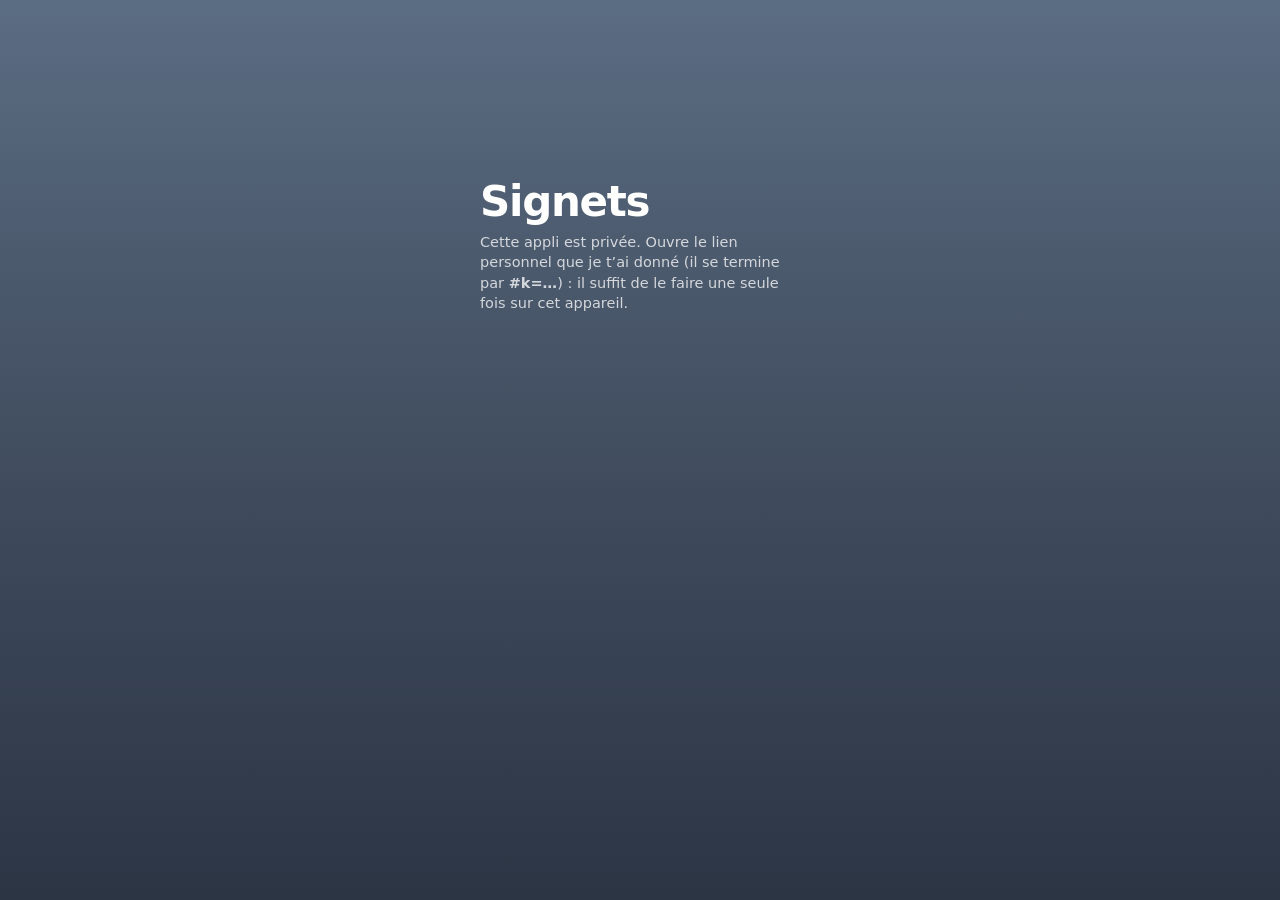
==== signets/index.html @ 31959f98 "Signets : appli statique chiffrée sur GitHub Pages (migration depuis Ample) Co-Authored-By: Claude S" ====
<!DOCTYPE html>
<html lang="fr"><head>
<meta charset="utf-8">
<meta name="viewport" content="width=device-width,initial-scale=1,viewport-fit=cover">
<meta name="theme-color" content="#4a586b">
<meta name="apple-mobile-web-app-capable" content="yes">
<meta name="apple-mobile-web-app-title" content="Signets">
<meta name="mobile-web-app-capable" content="yes">
<link rel="manifest" href="manifest.json">
<link rel="apple-touch-icon" href="apple-touch-icon.png">
<script src="sg.js"></script>
<title>Signets</title>
<style>
:root{color-scheme:dark;--bg:#3a4557;--card:rgba(255,255,255,.10);--card2:rgba(255,255,255,.17);--ink:#fff;--mute:rgba(255,255,255,.76);--line:rgba(255,255,255,.20);--acc:#fff;--accink:#1d2736}
*{box-sizing:border-box;-webkit-tap-highlight-color:transparent}
html{background:#2f3949}
body::before{content:"";position:fixed;inset:0;z-index:-1;background:linear-gradient(180deg,#5b6d83 0%,#4a586b 32%,#3a4557 66%,#2c3544 100%)}
body{margin:0;background:transparent;color:var(--ink);font:16px/1.4 -apple-system,"SF Pro Display",system-ui,"Segoe UI",Inter,sans-serif;padding-bottom:calc(96px + env(safe-area-inset-bottom))}
main{max-width:720px;margin:auto;padding:calc(18px + env(safe-area-inset-top)) 18px 20px}
h1{font-size:42px;font-weight:700;letter-spacing:-.03em;margin:10px 0 6px;line-height:1.05}
h2{font-size:30px;font-weight:700;letter-spacing:-.02em;color:var(--ink);margin:36px 0 14px;line-height:1.1}
.sub0{margin:0 0 18px;color:var(--mute);font-size:17px}
button{font:inherit;color:inherit;background:none;border:0;padding:0;cursor:pointer;text-align:left}
input,textarea,select{font:inherit;color:var(--ink);background:var(--card);border:1.5px solid var(--line);border-radius:18px;padding:13px 15px;width:100%;-webkit-backdrop-filter:blur(12px);backdrop-filter:blur(12px)}
input::placeholder,textarea::placeholder{color:var(--mute)}
option{color:#111}
:focus-visible{outline:3px solid #fff;outline-offset:2px}
.search{width:100%;background:var(--card);border:1.5px solid var(--line);border-radius:22px;padding:15px 18px;color:var(--mute);font-size:17px;-webkit-backdrop-filter:blur(12px);backdrop-filter:blur(12px)}
.cols{display:flex;gap:14px;scroll-padding-left:18px;overflow-x:auto;margin:0 -18px;padding:2px 18px 12px;scroll-snap-type:x proximity;scrollbar-width:none}
.cols::-webkit-scrollbar{display:none}
.wc{flex:0 0 112px;scroll-snap-align:start;display:flex;flex-direction:column;align-items:center;gap:12px;color:inherit;text-decoration:none}
.wc .lab{display:flex;align-items:flex-end;justify-content:center;text-align:center;height:40px;font-size:15px;font-weight:500;line-height:1.15;color:var(--mute)}
.wc .bar{position:relative;display:flex;flex-direction:column;align-items:center;justify-content:space-between;width:112px;border-radius:44px;background:var(--card);border:1.5px solid var(--line);overflow:hidden;padding:26px 0 22px;-webkit-backdrop-filter:blur(10px);backdrop-filter:blur(10px)}
.wc .fill{position:absolute;left:0;right:0;bottom:0;background:var(--c);opacity:.5}
.wc .top,.wc .big,.wc .bot{position:relative;display:flex;flex-direction:column;align-items:center}
.wc .top{font-size:46px;line-height:1}
.wc .big{font-size:44px;font-weight:600;letter-spacing:-.02em}
.wc .bot{gap:12px}
.wc .sub{display:flex;align-items:center;gap:6px;flex-direction:row;font-size:21px;font-weight:500;color:rgba(255,255,255,.9)}
.wc:active .bar{background:var(--card2)}
.strip{display:flex;gap:14px;scroll-padding-left:18px;overflow-x:auto;margin:0 -18px;padding:0 18px 8px;scroll-snap-type:x proximity;scrollbar-width:none}
.strip::-webkit-scrollbar{display:none}
.rc{flex:0 0 138px;min-width:0;max-width:138px;scroll-snap-align:start}
.dl{height:30px;display:flex;align-items:flex-end;padding-left:8px;font-size:15px;font-weight:500;color:var(--mute);margin-bottom:10px}
.strip .im{aspect-ratio:3/4.4;border-radius:44px}
.grid{display:grid;grid-template-columns:repeat(2,1fr);gap:20px 14px}
@media(min-width:620px){.grid{grid-template-columns:repeat(3,1fr)}}
.card{display:block;width:100%;align-self:start}
.im{position:relative;aspect-ratio:1;border-radius:28px;overflow:hidden;background:var(--card);border:1.5px solid var(--line);display:grid;place-items:center;color:var(--mute);font-size:32px;font-weight:600}
.im img{position:absolute;inset:0;width:100%;height:100%;object-fit:cover}
.tx b{display:-webkit-box;-webkit-line-clamp:2;-webkit-box-orient:vertical;overflow:hidden;font-size:15px;font-weight:600;margin-top:9px;line-height:1.25}
.tx small{color:var(--mute);font-size:13px;display:block;margin-top:4px;overflow:hidden;text-overflow:ellipsis;white-space:nowrap}
.list{background:var(--card);border:1.5px solid var(--line);border-radius:28px;overflow:hidden;-webkit-backdrop-filter:blur(12px);backdrop-filter:blur(12px)}
.row{display:flex;align-items:center;gap:12px;width:100%;padding:16px 18px;border-top:1px solid var(--line)}
.row:first-child{border-top:0}.row i{width:12px;height:12px;border-radius:50%;flex:none}.row span{flex:1}.row em{font-style:normal;color:var(--mute)}.row::after{content:"›";color:var(--mute);font-size:22px}
.pills{display:flex;gap:8px;overflow-x:auto;margin:0 -18px 6px;padding:2px 18px 8px;scrollbar-width:none}
.pills::-webkit-scrollbar{display:none}
.pill{white-space:nowrap;background:var(--card);border:1.5px solid var(--line);border-radius:99px;padding:9px 16px;font-size:15px;flex:none;-webkit-backdrop-filter:blur(10px);backdrop-filter:blur(10px)}
.pill[aria-pressed=true]{background:#fff;border-color:#fff;color:var(--accink);font-weight:600}
.tabs{position:fixed;left:0;right:0;bottom:0;display:flex;background:rgba(44,53,68,.62);-webkit-backdrop-filter:blur(22px) saturate(1.4);backdrop-filter:blur(22px) saturate(1.4);border-top:1px solid var(--line);padding:8px 8px calc(8px + env(safe-area-inset-bottom));z-index:10}
.tabs button{flex:1;display:flex;flex-direction:column;align-items:center;gap:3px;font-size:11.5px;color:var(--mute);padding:4px}
.tabs button[aria-current=true]{color:#fff;font-weight:600}
.tabs svg{width:26px;height:26px;stroke:currentColor;fill:none;stroke-width:1.8;stroke-linecap:round;stroke-linejoin:round}
.sheet{position:fixed;inset:0;background:rgba(14,19,27,.55);-webkit-backdrop-filter:blur(8px);backdrop-filter:blur(8px);z-index:20;display:flex;align-items:flex-end}
.sheet>div{background:linear-gradient(180deg,#566880 0%,#3a4557 100%);border:1.5px solid var(--line);border-bottom:0;width:100%;max-height:92vh;overflow:auto;border-radius:40px 40px 0 0;padding:18px 20px calc(24px + env(safe-area-inset-bottom));max-width:720px;margin:auto}
.btn{display:block;width:100%;text-align:center;background:#fff;color:var(--accink);border-radius:22px;padding:15px;font-weight:600;text-decoration:none;margin-top:12px;border:1.5px solid #fff}
.btn.alt{background:var(--card);color:var(--ink);border-color:var(--line);-webkit-backdrop-filter:blur(10px);backdrop-filter:blur(10px)}
.back{color:#fff;padding:6px 0;margin-bottom:4px;font-size:17px;font-weight:500}
.chips{display:flex;flex-wrap:wrap;gap:6px;margin:8px 0}
.chips i{font-style:normal;background:var(--card);border:1.5px solid var(--line);border-radius:99px;padding:4px 12px;font-size:13.5px}
.note{color:var(--mute);font-size:14.5px;margin:8px 0}
.more{display:block;margin:20px auto;background:var(--card);border:1.5px solid var(--line);border-radius:99px;padding:13px 26px}
details.opt{margin-top:10px}details.opt summary{color:var(--mute);font-size:14.5px;padding:6px 0}
.login{max-width:360px;margin:20vh auto 0;padding:0 20px}
.kd{position:absolute;left:10px;top:10px;font-size:11.5px;font-style:normal;font-weight:600;background:rgba(20,26,36,.62);color:#fff;border-radius:99px;padding:3px 9px;letter-spacing:.02em}
.sn{margin:3px 0 0;font-size:13px;line-height:1.35;color:var(--mute);display:-webkit-box;-webkit-line-clamp:3;-webkit-box-orient:vertical;overflow:hidden}
.sheet{animation:fadeIn .22s ease-out}
.sheet>div{animation:slideUp .34s cubic-bezier(.2,.9,.3,1)}
@keyframes fadeIn{from{opacity:0}}
@keyframes slideUp{from{transform:translateY(70px);opacity:.3}}
.sheet .im{cursor:pointer}
.sheet .im img{animation:kb 10s ease-in-out infinite alternate}
@keyframes kb{from{transform:scale(1)}to{transform:scale(1.14)}}
.pl{position:absolute;right:14px;bottom:14px;width:58px;height:58px;border-radius:50%;background:rgba(255,255,255,.92);color:#1d2736;display:grid;place-items:center;font-style:normal;font-size:22px;padding-left:4px;animation:pulse 1.8s ease-in-out infinite}
@keyframes pulse{50%{transform:scale(1.1)}}
@media(prefers-reduced-motion:reduce){.sheet,.sheet>div,.sheet .im img,.pl{animation:none}}
.wxsum{display:flex;flex-wrap:wrap;gap:8px;margin:0 0 14px}
.wxsum span{background:var(--card);border:1.5px solid var(--line);border-radius:99px;padding:7px 14px;font-size:14.5px}
.idea{background:var(--card);border:1.5px solid var(--line);border-radius:28px;padding:16px 18px;margin:0 0 14px;font-size:16px;color:var(--mute)}
.idea b{display:block;font-size:21px;color:var(--ink);margin-bottom:3px;letter-spacing:-.01em}
.addr{display:flex;align-items:center;gap:14px;background:var(--card);border:1.5px solid var(--line);border-radius:28px;padding:16px 18px;margin:18px 0 10px;color:inherit;text-decoration:none;-webkit-backdrop-filter:blur(12px);backdrop-filter:blur(12px)}
.addr .ai{font-size:34px;line-height:1}.addr .at{flex:1}.addr b{display:block;font-size:19px;letter-spacing:-.01em}.addr small{color:var(--mute);font-size:14.5px}.addr .ac{color:var(--mute);font-size:28px}
.row2{display:flex;gap:8px;flex-wrap:wrap;margin-bottom:4px}
a.pill{text-decoration:none;color:inherit;display:inline-block}
</style></head><body>
<div id="app"></div>
<script>
const $=s=>document.querySelector(s);
const esc=s=>String(s??'').replace(/[&<>"]/g,c=>({'&':'&amp;','<':'&lt;','>':'&gt;','"':'&quot;'}[c]));
const norm=s=>String(s||'').toLowerCase().normalize('NFD').replace(/[\u0300-\u036f]/g,'');
const COL={'Jardin & plantes':'#3f8f5a','Cuisine':'#d9822b','Restos & bonnes adresses':'#c04a36','Voyage & sorties':'#2c86b8','Livres, histoire & culture':'#7b5db5','Développement personnel':'#c99a1d','Couple & relations':'#d0507a','Tech & IA':'#3a68c9','Sport & rugby':'#26907f','Golf':'#5f9e43','Montres & mode':'#6f6f7c','Langues':'#a8601a','Famille & enfants':'#d99a2f','Design & photo':'#b247a3','Maison & bricolage':'#85673f','Humour':'#d9a812','Actualité & société':'#52606d','Autre':'#85909a'};
const CATS=Object.keys(COL);
const SO=['Printemps','Été','Automne','Hiver',"Toute l'année"];
const SE={Printemps:'🌸','Été':'☀️',Automne:'🍂',Hiver:'❄️',"Toute l'année":'🥕'};
let D=[],view='home',cur='',acc='',S='Toutes',I='',q='',lim=40,sheetId=null;

const GH='Gregguuus/Golf';
const lsGet=(k,d)=>{try{const v=localStorage.getItem(k);return v?JSON.parse(v):d}catch(e){return d}};
const lsSet=(k,v)=>{try{localStorage.setItem(k,JSON.stringify(v))}catch(e){}};
let RECENT=new Set(),AUTHCAT={};
const mapRec=m=>({id:m.id,url:m.u,author:m.a,title:m.t,snippet:m.s,tags:m.g||[],ts:m.ts||0,category:m.c,r:!!m.r,ings:m.i||[],season:m.se||'',tp:m.tp,cp:m.cp,gen:m.gen,caption:m.cap||''});
const urlKey=u=>String(u).split('?')[0].replace(/\/+$/,'').replace(/\/(?:reels?|p|tv)\//,'/x/');
function loginScreen(){
  $('#app').innerHTML=`<div class="login"><h1>Signets</h1><p class="note">Cette appli est privée. Ouvre le lien personnel que je t’ai donné (il se termine par <b>#k=…</b>) : il suffit de le faire une seule fois sur cet appareil.</p></div>`;
}
async function load(){
  if(!SG.hasKey()){loginScreen();throw new Error('nokey')}
  const m=await SG.json('data/meta.bin');
  const ov=Object.assign({},lsGet('sg-ov',{}));
  D=m.b.map(mapRec);RECENT=new Set(m.rp||[]);
  const cc={};D.forEach(b=>{(cc[b.author]=cc[b.author]||{})[b.category]=(cc[b.author][b.category]||0)+1});
  for(const a in cc)AUTHCAT[a]=Object.entries(cc[a]).sort((x,y)=>y[1]-x[1])[0][0];
  // ajouts faits depuis GitHub (déchiffrés ici) puis ajouts locaux pas encore synchronisés
  let extra=[];
  try{const L=await (await fetch('adds/list.json',{cache:'no-cache'})).json();
    extra=(await Promise.all(L.map(id=>SG.addRecord('adds/'+encodeURIComponent(id)+'.json').catch(()=>null)))).filter(Boolean).map(r=>({id:r.id,url:r.u,author:r.a,title:r.t,snippet:r.s,tags:r.g||[],ts:r.ts||0,category:r.c,r:!!r.r,ings:r.i||[],season:r.se||'',caption:r.cap||'',img:r.img||''}))}catch(e){}
  const have=new Set(D.map(b=>urlKey(b.url)));
  extra.forEach(b=>{if(!have.has(urlKey(b.url))){if(AUTHCAT[b.author])b.category=AUTHCAT[b.author];D.push(b);have.add(urlKey(b.url))}});
  const loc=lsGet('sg-add',[]).filter(b=>!have.has(urlKey(b.url)));
  lsSet('sg-add',loc);D.push(...loc);
  D.forEach(b=>{if(ov[b.author])b.category=ov[b.author]});
  D.sort((x,y)=>(y.ts||0)-(x.ts||0));
}

const EM={'Jardin & plantes':'🌿','Cuisine':'🍳','Restos & bonnes adresses':'🍽️','Voyage & sorties':'🧭','Livres, histoire & culture':'📚','Développement personnel':'🚀','Couple & relations':'💞','Tech & IA':'🤖','Sport & rugby':'🏉','Golf':'⛳','Montres & mode':'⌚','Langues':'🗣️','Famille & enfants':'🧸','Design & photo':'🎨','Maison & bricolage':'🛠️','Humour':'😂','Actualité & société':'📰','Autre':'📌'};
const SHORT={'Restos & bonnes adresses':'Restos','Livres, histoire & culture':'Livres & culture','Développement personnel':'Dév. perso','Couple & relations':'Couple','Voyage & sorties':'Voyage','Jardin & plantes':'Jardin','Famille & enfants':'Famille','Design & photo':'Design','Maison & bricolage':'Maison','Actualité & société':'Actualité','Sport & rugby':'Sport'};
const nf=n=>Number(n).toLocaleString('fr-FR');
const ARW='<svg width="30" height="30" viewBox="0 0 40 40" aria-hidden="true"><path d="M20 34V8M9 18l11-11 11 11" stroke="rgba(255,255,255,.88)" stroke-width="4.5" fill="none" stroke-linecap="round" stroke-linejoin="round" transform="rotate(45 20 20)"/></svg>';
const DROP='<svg width="14" height="19" viewBox="0 0 20 28" aria-hidden="true"><path d="M10 2C10 2 3 12 3 18a7 7 0 0 0 14 0C17 12 10 2 10 2z" fill="#7cc4f5"/></svg>';
function col(o){
  const tag=o.href?'a':'button',at=o.href?`href="${o.href}"`:'';
  return `<${tag} class="wc" ${at} ${o.attr||''}><span class="lab">${esc(o.lab)}</span><span class="bar" style="height:${o.h||330}px"><span class="fill" style="height:${o.fill}%;--c:${o.color}"></span><span class="top">${o.icon}</span><span class="big">${o.big??''}</span><span class="bot">${o.arrow||ARW}${o.sub?`<span class="sub">${o.sub}</span>`:''}</span></span></${tag}>`;
}
const imgTag=b=>b.img?`<img src="${esc(b.img)}" alt="">`:(b.tp!=null?`<img data-th="${esc(b.id)}" alt="">`:`<img loading="lazy" src="${SG.cover(b)}" alt="">`);
async function hydrate(){
  const imgs=[...document.querySelectorAll('img[data-th]')];
  const by=new Map();
  for(const im of imgs){const b=D.find(x=>x.id===im.dataset.th);if(!b)continue;const p=SG.thumbPack(b,view==='home'?RECENT:null);if(p){if(!by.has(p))by.set(p,[]);by.get(p).push([im,b])}}
  for(const [p,l] of by){await p;for(const [im,b] of l){const u=SG.thumb(b.id);if(u)im.src=u;else im.src=SG.cover(b)}}
}
const dayLabel=b=>b.ts?new Date(b.ts*1000).toLocaleDateString('fr-FR',{day:'numeric',month:'short'}):'';
const kindOf=u=>String(u).includes('/reel')?'Reel':String(u).includes('/tv/')?'Vidéo':'Post';
const card=b=>{const k=kindOf(b.url),t=b.title||'',sn=b.snippet||'',rest=(sn.startsWith(t)?sn.slice(t.length):sn).trim();
return `<button class="card" data-open="${esc(b.id)}"><div class="im">${imgTag(b)}<span>${esc((b.author||'?')[0].toUpperCase())}</span><em class="kd">${k==='Reel'?'▶ ':''}${k}</em></div><div class="tx"><b>${esc(t||sn||'(sans texte)')}</b>${rest.length>8?`<p class="sn">${esc(rest)}</p>`:''}<small>@${esc(b.author)} · ${esc(b.category||'')}${b.r?' · 🍳 Recette':''}</small></div></button>`};
const grid=l=>`<div class="grid">${l.slice(0,lim).map(card).join('')}</div>${l.length>lim?`<button class="more" data-more>Voir plus (${l.length-lim})</button>`:''}`;
const ic=n=>({home:'<path d="M3 11l9-8 9 8v10a1 1 0 0 1-1 1h-5v-7H9v7H4a1 1 0 0 1-1-1z"/>',rec:'<path d="M4 3v8a3 3 0 0 0 3 3v7M7 3v6M10 3v8a3 3 0 0 1-3 3M17 21V3c-2.5 1-4 4-4 8h4"/>',search:'<circle cx="11" cy="11" r="7"/><path d="M20 20l-3.5-3.5"/>',add:'<circle cx="12" cy="12" r="9"/><path d="M12 8v8M8 12h8"/>'}[n]);
const tabs=()=>`<nav class="tabs">${[['home','Accueil'],['rec','Recettes'],['search','Chercher'],['add','Ajouter']].map(([k,l])=>`<button data-go="${k}" aria-current="${view===k||(k==='home'&&view==='cat')}"><svg viewBox="0 0 24 24">${ic(k)}</svg>${l}</button>`).join('')}</nav>`;

function home(){
  if(!D.length)return `<h1>Signets</h1><p class="note">Aucun signet pour l’instant. Va dans « Ajouter » pour importer ton export Instagram.</p>`;
  const cnt={},sn={};D.forEach(b=>{cnt[b.category]=(cnt[b.category]||0)+1;if(b.r)sn[b.season]=(sn[b.season]||0)+1});
  const ents=Object.entries(cnt).sort((a,b)=>b[1]-a[1]),mx=ents[0][1],tot=D.length;
  const nrec=Object.values(sn).reduce((a,b)=>a+b,0)||1,smx=Math.max(1,...Object.values(sn));
  const TOOLS=[['carte','📍','Carte restos','#c04a36'],['plans','🍎','Plans','#2c86b8'],['google','🗺️','Google Maps','#2c86b8'],['menus','🥕','Menus','#d9822b'],['golf','⛳','Golf','#5f9e43'],['bilan','📊','Bilan','#7b5db5'],['cadeaux','🎁','Cadeaux','#d0507a']];
  return `<h1>Signets</h1><p class="sub0">${nf(tot)} signets · ${ents.length} catégories</p><button class="search" data-go="search">Rechercher un compte, un mot…</button>
  <a class="addr" href="outils.html#carte"><span class="ai">📍</span><span class="at"><b>Mes restos Instagram</b><small>Carte de Paris par arrondissement</small></span><span class="ac">›</span></a>
  <div class="row2"><a class="pill" href="outils.html#plans">🍎 Plans d’Apple</a><a class="pill" href="outils.html#google">🗺️ Google Maps</a></div>
  <h2>Mes outils</h2><div class="cols">${TOOLS.map(([k,e,l,c])=>col({href:'outils.html#'+k,lab:l,icon:e,big:'',fill:38,color:c,h:250})).join('')}</div>
  <h2>Ajoutés récemment</h2><div class="strip">${D.slice(0,12).map(b=>`<div class="rc"><div class="dl">${esc(dayLabel(b))}</div>${card(b)}</div>`).join('')}</div>
  <h2>Catégories</h2><div class="cols">${ents.map(([c,n])=>col({lab:SHORT[c]||c,icon:EM[c]||'📌',big:nf(n),sub:Math.max(1,Math.round(n/tot*100))+' %',fill:Math.max(12,Math.round(n/mx*74)),color:COL[c]||'#888',attr:`data-cat="${esc(c)}"`})).join('')}</div>
  <h2>Cuisine</h2><div class="cols">${SO.map(s=>col({lab:s,icon:SE[s],big:sn[s]||0,sub:Math.round((sn[s]||0)/nrec*100)+' %',fill:Math.max(12,Math.round((sn[s]||0)/smx*74)),color:'#d9822b',h:300,attr:`data-season="${esc(s)}"`})).join('')}</div>`;
}
function catView(){
  const L=D.filter(b=>b.category===cur),a={};L.forEach(b=>a[b.author]=(a[b.author]||0)+1);
  const F=acc?L.filter(b=>b.author===acc):L;
  return `<button class="back" data-go="home">‹ Catégories</button><h1>${esc(cur)}</h1><p class="note">${F.length} signets</p>${cur==='Cuisine'?'<button class="btn alt" data-go="rec" style="margin:0 0 12px">🥕 Saisons et ingrédients</button>':''}<div class="pills">${Object.entries(a).sort((x,y)=>y[1]-x[1]).slice(0,15).map(([k,n])=>`<button class="pill" data-acc="${esc(k)}" aria-pressed="${k===acc}">@${esc(k)} ${n}</button>`).join('')}</div>${grid(F)}`;
}
function recView(){
  const R=D.filter(b=>b.r),c={};R.forEach(b=>b.ings.forEach(x=>c[x]=(c[x]||0)+1));
  const F=R.filter(b=>(S==='Toutes'||b.season===S)&&(!I||b.ings.includes(I)));
  let body='';
  if(S==='Toutes'&&!I){for(const s of SO){const l=F.filter(b=>b.season===s);if(l.length)body+=`<h2>${SE[s]} ${esc(s)} · ${l.length}</h2>`+grid(l)}}else body=grid(F);
  return `<h1>Recettes</h1><div class="pills">${['Toutes',...SO].map(s=>`<button class="pill" data-s="${esc(s)}" aria-pressed="${s===S}">${s==='Toutes'?'Toutes':SE[s]+' '+esc(s)}</button>`).join('')}</div><div class="pills">${Object.entries(c).sort((a,b)=>b[1]-a[1]).slice(0,30).map(([k,n])=>`<button class="pill" data-i="${esc(k)}" aria-pressed="${k===I}">${esc(k)} ${n}</button>`).join('')}</div>${R.length?body:'<p class="note">Aucune recette pour l’instant.</p>'}`;
}
const searchView=()=>`<h1>Chercher</h1><input id="q" type="search" placeholder="Compte, mot, hashtag, ingrédient…" value="${esc(q)}"><div id="res" style="margin-top:14px"></div>`;
function showRes(){
  const n=norm(q).trim();if(!$('#res'))return;
  if(!n){$('#res').innerHTML='<p class="note">Tape pour chercher dans tes '+D.length+' signets.</p>';return}
  const L=D.filter(b=>norm([b.author,b.title,b.snippet,(b.tags||[]).join(' '),(b.ings||[]).join(' ')].join(' ')).includes(n));
  $('#res').innerHTML=`<p class="note">${L.length} résultat${L.length>1?'s':''}</p>`+grid(L);
}
const addView=()=>`<h1>Ajouter</h1>
<h2>Un post</h2><input id="u" placeholder="Colle le lien du post Instagram" inputmode="url" autocapitalize="off" autocorrect="off">
<details class="opt"><summary>Ajouter aussi la légende (facultatif)</summary><textarea id="cap" rows="4" placeholder="Colle la légende ici"></textarea></details>
<button class="btn" id="addbtn">Ajouter</button><div id="addres" class="note"></div>
<h2>Synchronisation</h2><div id="status" class="note">…</div>
<details class="opt"><summary>Envoi automatique vers GitHub (facultatif)</summary>
<p class="note">Sans ceci, un ajout reste sur cet appareil jusqu’à ce que tu le valides sur GitHub (un appui). Avec un jeton GitHub limité aux « Issues » du dépôt Golf, l’envoi est automatique et le post garde sa miniature sur tous tes appareils.</p>
<input id="gh" type="password" placeholder="Jeton GitHub (github_pat_…)" autocomplete="off"><button class="btn alt" id="ghsave">Enregistrer le jeton</button></details>`;
async function loadStatus(){
  const e=$('#status');if(!e)return;
  const real=D.filter(b=>b.tp!=null||b.img).length;
  e.innerHTML=`${nf(D.length)} signets · ${nf(real)} vraies miniatures · les autres ont une couverture dessinée.<br>Tout est chiffré : seule ta clé personnelle peut le lire.`;
  const t=lsGet('sg-gh','');const i=$('#gh');if(i&&t)i.value=t;
}
function sheet(b){
  if(!b)return '';
  return `<div class="sheet"><div><button class="back" data-x>Fermer</button><div class="im" data-embed="${esc(b.url)}" role="button" aria-label="Lire ici">${imgTag(b)}<span>${esc((b.author||'?')[0].toUpperCase())}</span>${kindOf(b.url)!=='Post'?'<em class="pl" aria-hidden="true">▶</em>':''}</div>
  <h1 style="font-size:22px;margin-top:12px">${esc(b.title||'(sans titre)')}</h1><p class="note">${kindOf(b.url)} · ${esc(b.category||"")} · @${esc(b.author)}${b.ts?' · '+new Date(b.ts*1000).toLocaleDateString('fr-FR',{day:'numeric',month:'long',year:'numeric'}):''}</p>
  <p id="cap" style="white-space:pre-wrap">${esc(b.snippet)}</p>${b.r?`<div class="chips">${(b.ings||[]).map(x=>`<i>${esc(x)}</i>`).join('')}<i>${SE[b.season]||''} ${esc(b.season)}</i></div>`:''}
  <p class="note" style="margin-top:14px">Catégorie du compte @${esc(b.author)}</p><select data-move="${esc(b.author)}">${CATS.map(c=>`<option${c===b.category?' selected':''}>${esc(c)}</option>`).join('')}</select>
  <button class="btn" data-embed="${esc(b.url)}">▶ Voir ici, sans quitter l’app</button><div id="emb"></div>
  <a class="btn alt" href="${esc(b.url)}" target="_blank" rel="noopener">Ouvrir sur Instagram</a></div></div>`;
}
function render(){
  const v={home,cat:catView,rec:recView,search:searchView,add:addView}[view]();
  $('#app').innerHTML=`<main>${v}</main>${tabs()}${sheetId?sheet(D.find(b=>b.id===sheetId)):''}`;
  if(view==='search')showRes();
  if(view==='add')loadStatus();
  hydrate();
}
function go(v){view=v;lim=40;sheetId=null;render();scrollTo(0,0)}

const cleanUrl=s=>{const t=String(s).split(/\s+/).find(x=>x.includes('instagram.com/'))||String(s);return t.split('?')[0].replace(/\/+$/,'')+'/'};
async function doAdd(){
  const out=$('#addres'),raw=$('#u').value.trim();if(!raw)return;
  const url=cleanUrl(raw),m=url.match(/instagram\.com\/(?:([\w.]+)\/)?(p|reel|reels|tv)\/([\w-]+)/);
  if(!m){out.textContent='Ce n’est pas un lien de post Instagram.';return}
  const cap=$('#cap').value.trim(),user=m[1]||'',id=m[3];
  const C=await import('./classify.js');
  let cat=AUTHCAT[user],info={is:false,ings:[],season:''};
  if(!cat)cat=C.decide([C.scoreOf({cap,user,name:''})])[0];
  if(cat==='Cuisine')info=C.recipeInfo(cap);
  const rec={id,url,author:user,title:C.titleOf(cap),snippet:C.snippetOf(cap),tags:C.tagsOf(cap),ts:Math.floor(Date.now()/1000),category:cat,r:info.is,ings:info.ings,season:info.season,caption:cap};
  if(D.some(x=>urlKey(x.url)===urlKey(url))){out.textContent='Déjà dans tes signets.';return}
  D.unshift(rec);lsSet('sg-add',[rec,...lsGet('sg-add',[])]);
  let sync='';const tok=lsGet('sg-gh','');
  if(tok){try{const r=await fetch('https://api.github.com/repos/'+GH+'/issues',{method:'POST',headers:{authorization:'Bearer '+tok,accept:'application/vnd.github+json'},body:JSON.stringify({title:url,body:cap})});sync=r.ok?'Envoyé à GitHub : la miniature arrive d’ici une minute.':'GitHub a refusé le jeton ('+r.status+').'}catch(e){sync='Envoi impossible pour l’instant.'}}
  else sync=`<a class="btn alt" target="_blank" rel="noopener" href="https://github.com/${GH}/issues/new?title=${encodeURIComponent(url)}&body=${encodeURIComponent(cap)}">Valider sur GitHub (un appui) pour le garder partout</a>`;
  out.innerHTML='Ajouté ✅<br>'+sync+'<div style="max-width:180px;margin-top:10px">'+card(rec)+'</div>';
  $('#u').value='';$('#cap').value='';hydrate();
}
document.addEventListener('click',async e=>{
  const t=e.target;
  const em=t.closest('[data-embed]');
  if(em){let u=em.dataset.embed.split('?')[0];if(!u.startsWith('https://www.instagram.com/'))return;if(!u.endsWith('/'))u+='/';
    const f=document.createElement('iframe');f.src=u+'embed/';f.setAttribute('allowfullscreen','');f.style.cssText='width:100%;height:600px;border:0;border-radius:14px;background:#fff;margin-top:12px';
    const n=document.createElement('p');n.className='note';n.textContent='Chargement du lecteur Instagram… Si rien ne s’affiche : post privé, supprimé ou bloqué par Instagram.';
    if(em.classList.contains('im')){em.replaceWith(f);f.after(n)}else{$('#emb').replaceChildren(f,n);em.remove()}return}
  if(t.classList.contains('sheet')){sheetId=null;return render()}
  if(t.id==='ghsave'){lsSet('sg-gh',$('#gh').value.trim());M2('Jeton enregistré');return}
  if(t.id==='addbtn')return doAdd();
  const el=t.closest('[data-open],[data-go],[data-cat],[data-season],[data-acc],[data-s],[data-i],[data-x],[data-more]');if(!el)return;
  const d=el.dataset;
  if(d.open!==undefined){sheetId=d.open;render();{const b=D.find(x=>x.id===d.open);if(b)SG.caption(b).then(c=>{const e=$('#cap');if(e&&c)e.textContent=c}).catch(()=>{})}}
  else if(d.x!==undefined){sheetId=null;render()}
  else if(d.go!==undefined)go(d.go);
  else if(d.cat!==undefined){cur=d.cat;acc='';view='cat';lim=40;render();scrollTo(0,0)}
  else if(d.season!==undefined){S=d.season;I='';view='rec';lim=40;render();scrollTo(0,0)}
  else if(d.acc!==undefined){acc=acc===d.acc?'':d.acc;lim=40;render()}
  else if(d.s!==undefined){S=d.s;lim=40;render()}
  else if(d.i!==undefined){I=I===d.i?'':d.i;lim=40;render()}
  else if(d.more!==undefined){lim+=40;if(view==='search')showRes();else{const y=scrollY;render();scrollTo(0,y)}}
});
document.addEventListener('input',e=>{if(e.target.id==='q'){q=e.target.value;lim=40;showRes()}});
document.addEventListener('change',async e=>{
  const t=e.target;
  if(t.id==='file'&&t.files[0])return doImport(t.files[0]);
  if(t.dataset.move!==undefined){
    const a=t.dataset.move,c=t.value;const o=lsGet('sg-ov',{});o[a]=c;lsSet('sg-ov',o);
    D.forEach(b=>{if(b.author===a)b.category=c});render();
  }
});
const M2=t=>{const e=$('#addres');if(e)e.textContent=t};
(async()=>{try{await load();render()}catch(e){if(e.message!=='nokey')$('#app').innerHTML='<div class="login"><h1>Signets</h1><p class="note">Impossible de lire les données. Vérifie ta connexion puis recharge ; si cela persiste, rouvre ton lien personnel.</p></div>'}})();
</script></body></html>
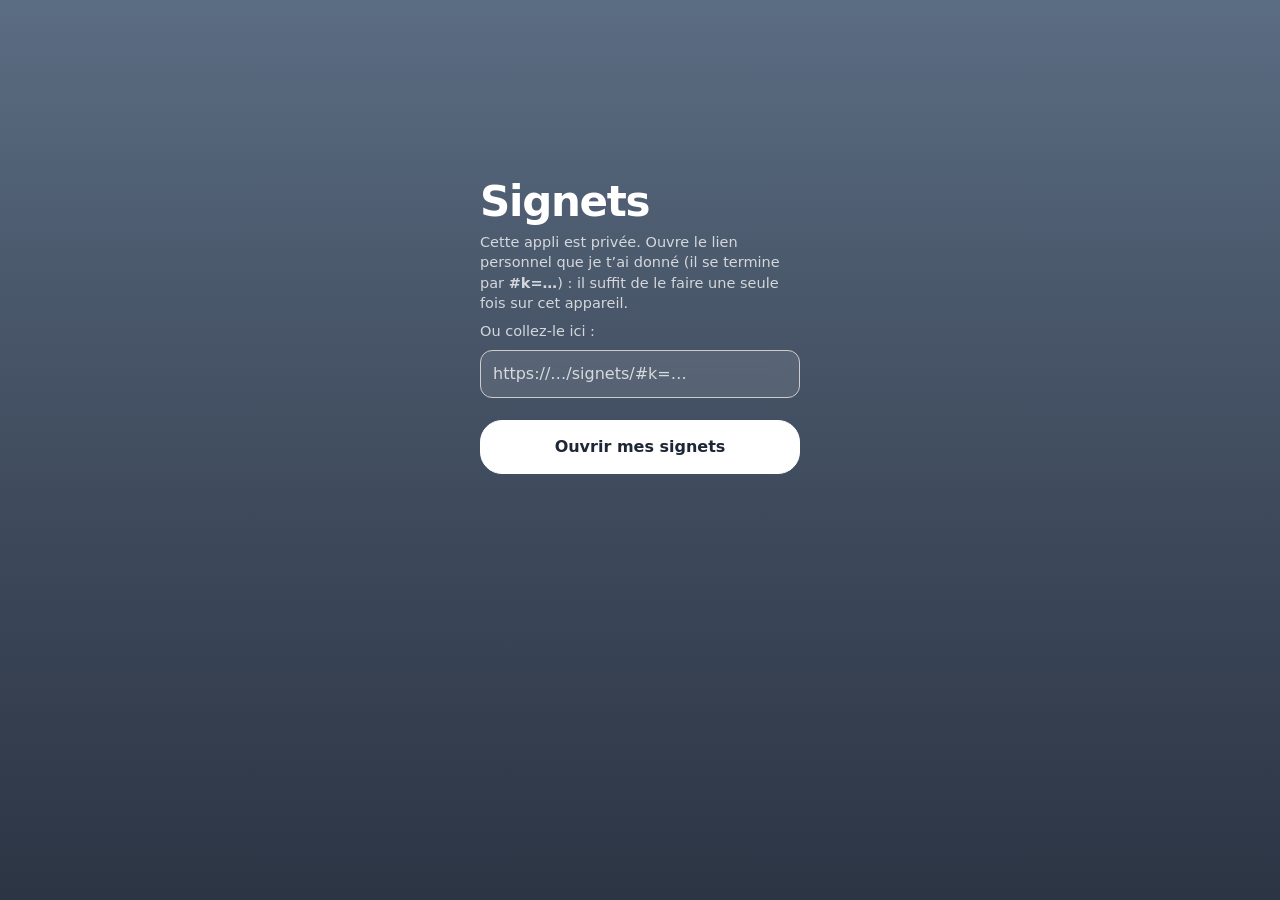
==== commit 63e823e1: "Signets : coller son lien personnel une fois depuis l'app (la clé reste sur l'iPhone) Co-Authored-By" ====
--- a/signets/index.html
+++ b/signets/index.html
@@ -111,7 +111,8 @@
 const mapRec=m=>({id:m.id,url:m.u,author:m.a,title:m.t,snippet:m.s,tags:m.g||[],ts:m.ts||0,category:m.c,r:!!m.r,ings:m.i||[],season:m.se||'',tp:m.tp,cp:m.cp,gen:m.gen,caption:m.cap||''});
 const urlKey=u=>String(u).split('?')[0].replace(/\/+$/,'').replace(/\/(?:reels?|p|tv)\//,'/x/');
 function loginScreen(){
-  $('#app').innerHTML=`<div class="login"><h1>Signets</h1><p class="note">Cette appli est privée. Ouvre le lien personnel que je t’ai donné (il se termine par <b>#k=…</b>) : il suffit de le faire une seule fois sur cet appareil.</p></div>`;
+  $('#app').innerHTML=`<div class="login"><h1>Signets</h1><p class="note">Cette appli est privée. Ouvre le lien personnel que je t’ai donné (il se termine par <b>#k=…</b>) : il suffit de le faire une seule fois sur cet appareil.</p><p class="note">Ou collez-le ici :</p><input id="sgk" type="url" autocomplete="off" placeholder="https://…/signets/#k=…" style="width:100%;padding:12px;border-radius:12px;border:1px solid #ccc;font-size:16px;margin-bottom:10px"><button class="btn" id="sgkgo" style="width:100%">Ouvrir mes signets</button></div>`;
+  document.getElementById('sgkgo').onclick=()=>{const m=(document.getElementById('sgk').value||'').match(/k=([\w-]{20,})/);if(!m){alert('Collez le lien complet, qui finit par #k=…');return}try{localStorage.setItem('sg-k',m[1])}catch(e){}location.reload()};
 }
 async function load(){
   if(!SG.hasKey()){loginScreen();throw new Error('nokey')}
